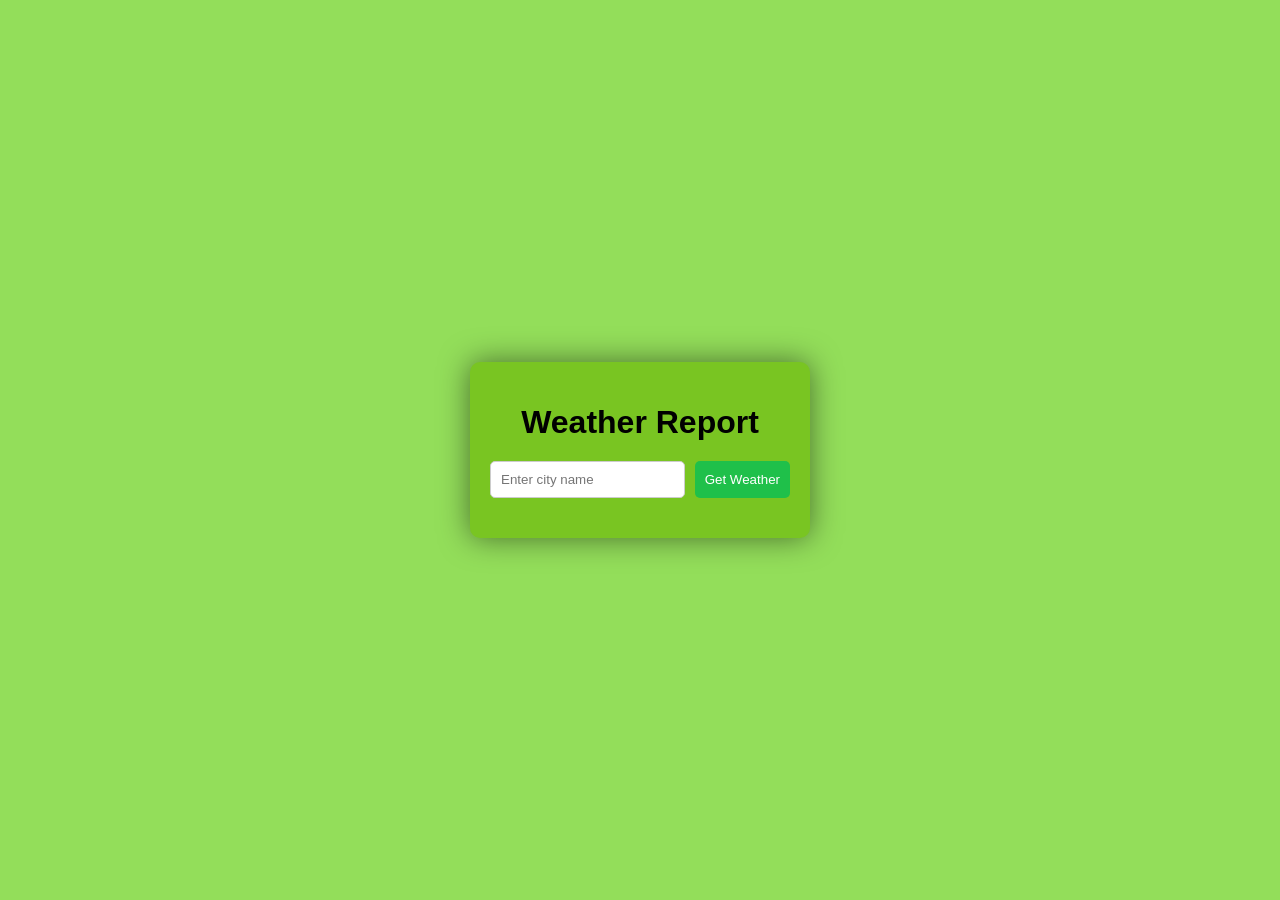
==== index.html @ 594e7cde "add files" ====
<html><head>
    <meta charset="UTF-8">
    <meta name="viewport" content="width=device-width, initial-scale=1.0">
    <title>Weather web</title>
    <link rel="stylesheet" href="style.css">
</head>
<body>
    <div class="container">
        <h1>Weather Report</h1>
        <div class="search">
            <input type="text" id="city" placeholder="Enter city name">
            <button onclick="getWeather()">Get Weather</button>
        </div>
        <div class="weather-info" id="weather-info">
            <!-- Weather information will be displayed here -->
        </div>
    </div>
    <script src="script.js"></script>

</body></html>
---- style.css ----
body {
    font-family: Arial, sans-serif;
    background-color: #93de5a;
    margin: 0;
    padding: 0;
    display: flex;
    justify-content: center;
    align-items: center;
    height: 100vh;
}

.container {
    background-color: #79c522;
    padding: 20px;
    border-radius: 10px;
    box-shadow: 0 0 30px rgba(0, 0, 0, 0.5);
    text-align: center;
    width: 300px;

    transition-duration: 0.2s;
}

.container:hover{
    scale: 1.1;
}

h1 {
    margin-bottom: 20px;
}

.search {
    display: flex;
    justify-content: space-between;
}

input {
    padding: 10px;
    border: 1px solid #ccc;
    border-radius: 5px;
    flex: 1;
}

button {
    padding: 10px;
    background-color: #1fc04a;
    color: white;
    border: none;
    border-radius: 5px;
    margin-left: 10px;
    cursor: pointer;
}

button:hover {
    background-color: #038d31;
}

.weather-info {
    margin-top: 20px;
    color: rgb(0, 77, 0);

}

.weather-info p {
    margin: 5px 0;
}
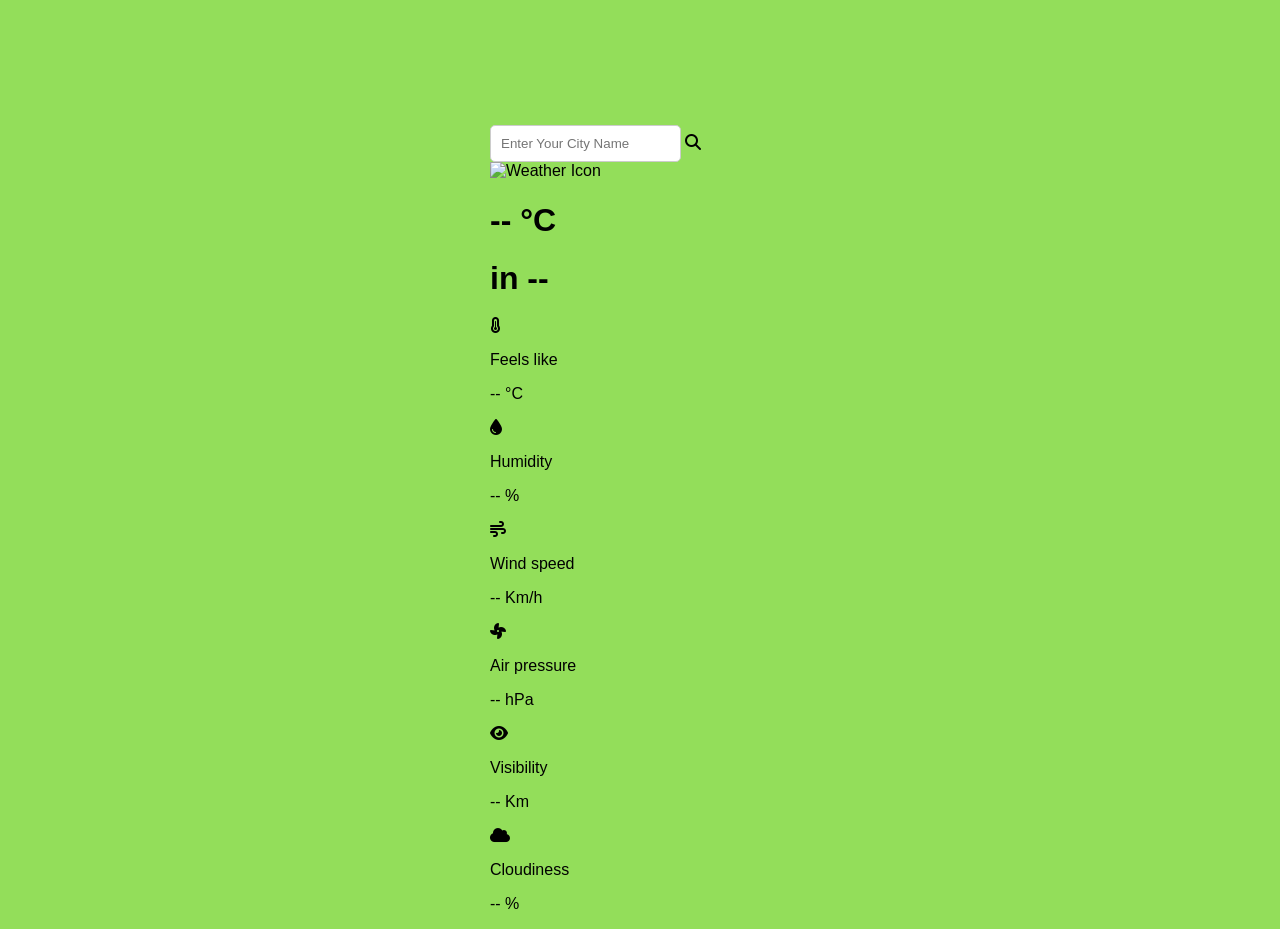
==== commit a9b5d484: "Update index.html" ====
--- a/index.html
+++ b/index.html
@@ -1,20 +1,96 @@
-<html><head>
-    <meta charset="UTF-8">
-    <meta name="viewport" content="width=device-width, initial-scale=1.0">
-    <title>Weather web</title>
-    <link rel="stylesheet" href="style.css">
+<!DOCTYPE html>
+<html lang="en">
+
+<head>
+  <meta charset="UTF-8" />
+  <meta name="viewport" content="width=device-width, initial-scale=1.0" />
+  <title>Weather reporting web</title>
+  <link rel="stylesheet" href="style.css" />
+  <link rel="stylesheet" href="https://cdnjs.cloudflare.com/ajax/libs/font-awesome/6.6.0/css/all.min.css"
+    integrity="sha512-Kc323vGBEqzTmouAECnVceyQqyqdsSiqLQISBL29aUW4U/M7pSPA/gEUZQqv1cwx4OnYxTxve5UMg5GT6L4JJg=="
+    crossorigin="anonymous" referrerpolicy="no-referrer" />
 </head>
+
 <body>
-    <div class="container">
-        <h1>Weather Report</h1>
-        <div class="search">
-            <input type="text" id="city" placeholder="Enter city name">
-            <button onclick="getWeather()">Get Weather</button>
+  <div class="main">
+    <video autoplay muted loop class="back-video">
+      <source src="background video.mp4" />
+    </video>
+
+    <div class="card">
+
+      <div class="search-bar">
+        <input type="text" placeholder="Enter Your City Name" spellcheck="false" />
+        <i class="fa-solid fa-magnifying-glass" id="btn"></i>
+      </div>
+
+      <div class="error" style="display:none;">
+        Invalid City Name!
+      </div>
+
+      <div class="weather-image">
+        <img class="weather-icon" src="images/clear.png" alt="Weather Icon" />
+      </div>
+
+      <div class="temperature">
+        <h1><span class="temp">--</span> °C</h1>
+        <h1>in <span class="city">--</span></h1>
+      </div>
+
+      <div class="weather-details">
+        <div class="details">
+          <i class="fa-solid fa-temperature-three-quarters"></i>
+          <div class="details-data">
+            <p>Feels like</p>
+            <p><span class="feels-like">--</span> °C</p>
+          </div>
         </div>
-        <div class="weather-info" id="weather-info">
-            <!-- Weather information will be displayed here -->
+
+        <div class="details">
+          <i class="fa-solid fa-droplet"></i>
+          <div class="details-data">
+            <p>Humidity</p>
+            <p><span class="humidity">--</span> %</p>
+          </div>
         </div>
+
+        <div class="details">
+          <i class="fa-solid fa-wind"></i>
+          <div class="details-data">
+            <p>Wind speed</p>
+            <p><span class="wind-speed">--</span> Km/h</p>
+          </div>
+        </div>
+
+        <div class="details">
+          <i class="fa-solid fa-fan"></i>
+          <div class="details-data">
+            <p>Air pressure</p>
+            <p><span class="air-pressure">--</span> hPa</p>
+          </div>
+        </div>
+
+        <div class="details">
+          <i class="fa-solid fa-eye"></i>
+          <div class="details-data">
+            <p>Visibility</p>
+            <p><span class="visibility">--</span> Km</p>
+          </div>
+        </div>
+
+        <div class="details">
+          <i class="fa-solid fa-cloud"></i>
+          <div class="details-data">
+            <p>Cloudiness</p>
+            <p><span class="extra-info">--</span> %</p>
+          </div>
+        </div>
+
+      </div>
     </div>
-    <script src="script.js"></script>
+  </div>
 
-</body></html>+  <script src="script.js"></script>
+</body>
+
+</html>
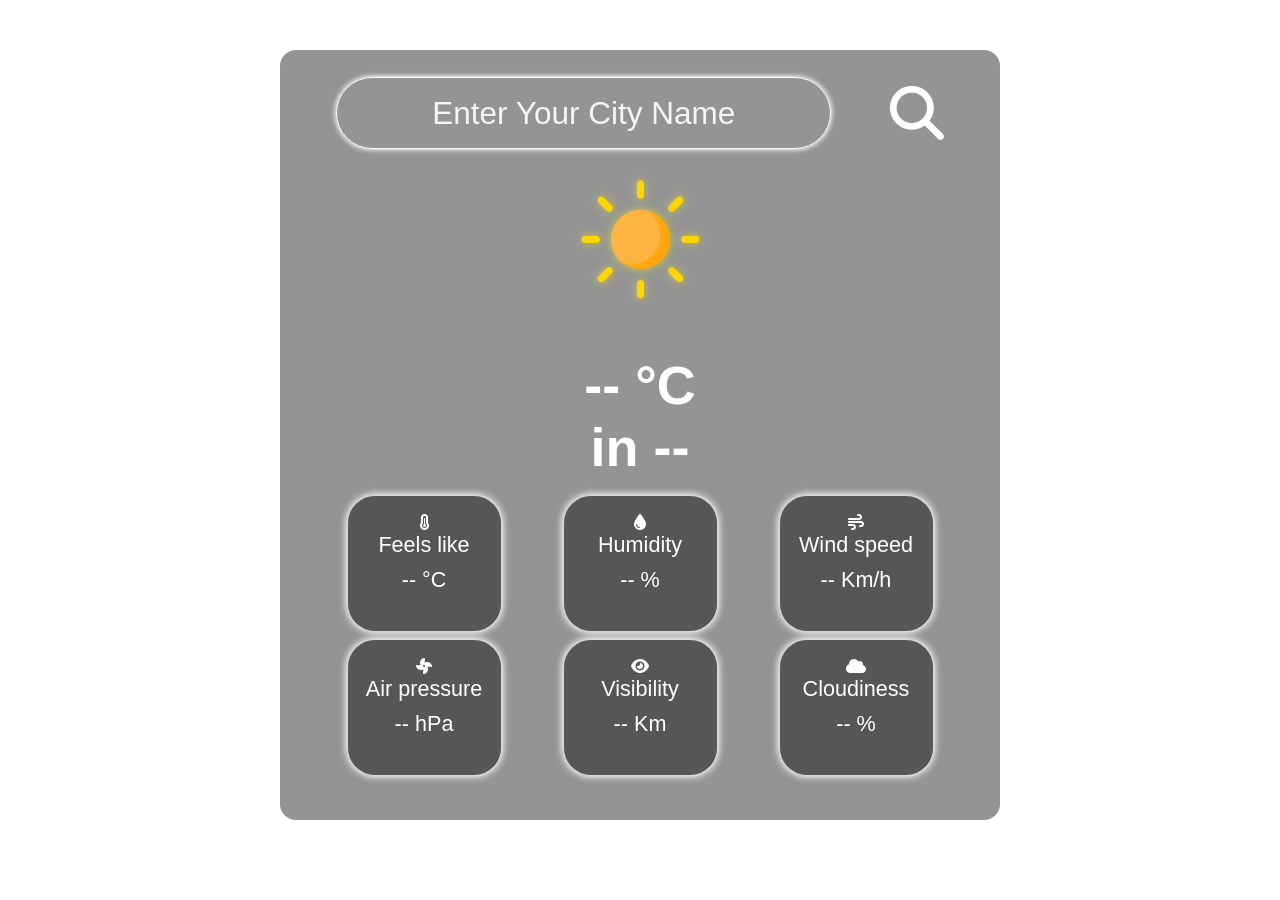
==== commit 4d190a75: "n" ====
--- a/index.html
+++ b/index.html
@@ -93,4 +93,4 @@
   <script src="script.js"></script>
 </body>
 
-</html>
+</html>
--- a/style.css
+++ b/style.css
@@ -1,65 +1,124 @@
-body {
-    font-family: Arial, sans-serif;
-    background-color: #93de5a;
-    margin: 0;
-    padding: 0;
-    display: flex;
-    justify-content: center;
-    align-items: center;
-    height: 100vh;
+* {
+  padding: 0;
+  margin: 0;
+  box-sizing: border-box;
+  font-family: sans-serif;
+  color: white;
 }
 
-.container {
-    background-color: #79c522;
-    padding: 20px;
-    border-radius: 10px;
-    box-shadow: 0 0 30px rgba(0, 0, 0, 0.5);
-    text-align: center;
-    width: 300px;
-
-    transition-duration: 0.2s;
+html,
+body {
+  width: 100vw;
+  height: 100vh;
 }
 
-.container:hover{
-    scale: 1.1;
+.main {
+  width: 100%;
+  height: 100%;
+  position: relative;
+  overflow: hidden;
 }
 
-h1 {
-    margin-bottom: 20px;
+.back-video {
+  position: absolute;
+  top: 0;
+  left: 0;
+  width: 100%;
+  height: 100%;
+  object-fit: cover;
+  z-index: -1;
 }
 
-.search {
-    display: flex;
-    justify-content: space-between;
+.card {
+  width: 80vmin;
+  height: auto;
+  background-color: rgba(0, 0, 0, 0.418);
+  margin: 50px auto;
+  padding: 3vmin;
+  border-radius: 16px;
+  box-shadow: 0 0 7px 2px white;
 }
 
-input {
-    padding: 10px;
-    border: 1px solid #ccc;
-    border-radius: 5px;
-    flex: 1;
+.search-bar {
+  display: flex;
+  justify-content: space-around;
+  align-items: center;
 }
 
-button {
-    padding: 10px;
-    background-color: #1fc04a;
-    color: white;
-    border: none;
-    border-radius: 5px;
-    margin-left: 10px;
-    cursor: pointer;
+.search-bar input {
+  width: 55vmin;
+  height: 8vmin;
+  text-align: center;
+  border-radius: 4vmin;
+  outline: none;
+  border: 1px solid white;
+  font-size: 3.5vmin;
+  background: none;
+  box-shadow: 0 0 5px 1px white;
 }
 
-button:hover {
-    background-color: #038d31;
+.search-bar input::placeholder {
+  color: whitesmoke;
 }
 
-.weather-info {
-    margin-top: 20px;
-    color: rgb(0, 77, 0);
-
+.search-bar i {
+  font-size: 6vmin;
+  filter: drop-shadow(0 0 5px 1px white);
+  cursor: pointer;
 }
 
-.weather-info p {
-    margin: 5px 0;
+.error {
+  font-size: 16px;
+  color: red;
+  padding-top: 5px;
+  text-align: center;
+  display: none;
+}
+
+.weather-image {
+  margin: auto;
+  text-align: center;
+  filter: drop-shadow(0 0 5px rgba(255, 255, 0, 0.5));
+}
+
+.weather-image img {
+  width: 20vmin;
+}
+
+.temperature {
+  margin: auto;
+  text-align: center;
+  margin-top: 2.3vmin;
+}
+
+.temperature h1 {
+  font-size: 6vmin;
+}
+
+.weather-details {
+  display: grid;
+  grid-template-columns: repeat(3, 1fr);
+  gap: 1vmin;
+  margin: 2vmin 1vmin 2vmin 1vmin;
+  display: flex;
+  flex-wrap: wrap;
+  justify-content: center;
+}
+
+.details {
+  width: 17vmin;
+  height: 15vmin;
+  border-radius: 3vmin;
+  background-color: rgba(0, 0, 0, 0.418);
+  box-shadow: 0 0 7px 2px white;
+  padding: 2vmin;
+  margin: 0 3vmin 0 3vmin;
+  text-align: center;
+}
+
+.details-data {
+  display: flex;
+  gap: 1vmin;
+  font-size: 2.4vmin;
+  flex-direction: column;
 }
